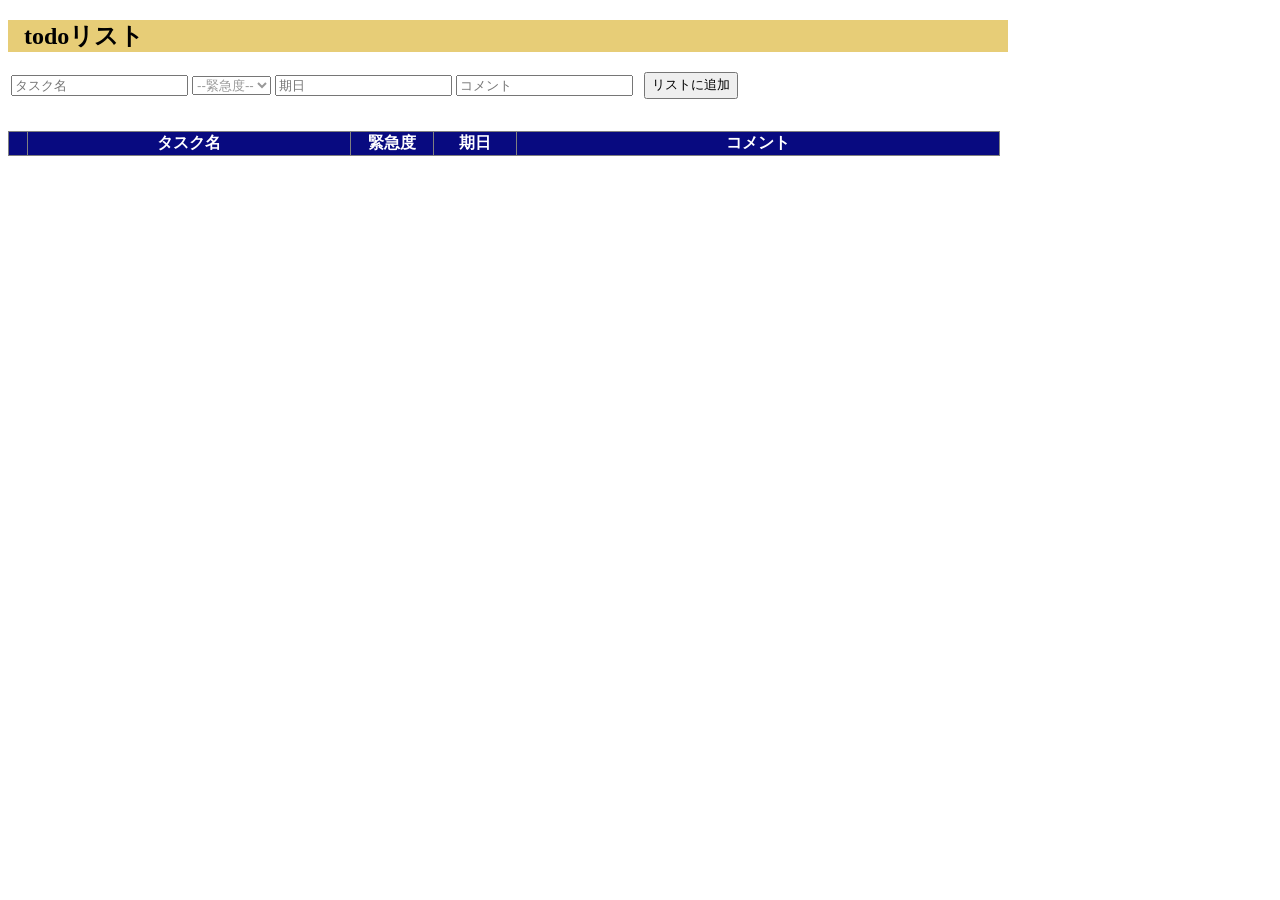
==== index.html @ 5310f03e "Rename todolist.html to index.html webページ公開のために名称変更" ====
<!doctype html>
<html lang="ja">
  <head>
    <meta charset="UTF-8" />
    <meta name="viewport" content="width=device-width, initial-scale=1.0" />
    <link rel="stylesheet" href="./listStyle.css" />
    <title>ToDoリスト</title>
  </head>
  <body>
    <h2>
      todoリスト
      <!-- <button class="button-bw">反転</button> -->
    </h2>
    <!--タスクフォーム-->
    <form id="task-form">
      <section class="list">
        <table>
          <tbody>
            <tr>
              <td>
                <input
                  type="text"
                  class="input-taskName"
                  placeholder="タスク名"
                  required
                />
              </td>
              <td>
                <select name="priority" class="priority-select" required>
                  <option value="" disabled selected>--緊急度--</option>
                  <option value="low">低</option>
                  <option value="medium">中</option>
                  <option value="high">高</option>
                </select>
              </td>
              <td>
                <input
                  type="text"
                  class="input-deadline"
                  placeholder="期日"
                  required
                />
              </td>
              <td>
                <input
                  type="text"
                  class="input-comment"
                  placeholder="コメント"
                />
              </td>
            </tr>
          </tbody>
        </table>
        <button class="button">リストに追加</button>
      </section>
    </form>

    <!--タスクリスト-->
    <table class="task-list" border="1">
      <thead class="task-list-head">
        <tr>
          <th style="width: 1rem"></th>
          <th style="width: 20rem">タスク名</th>
          <th style="width: 5rem">緊急度</th>
          <th style="width: 5rem">期日</th>
          <th style="width: 30rem">コメント</th>
        </tr>
      </thead>
      <!--ユーザー入力分の表示リスト-->
      <tbody id="task-list-body"></tbody>
    </table>

    <script src="./listButton.js"></script>
  </body>
</html>
---- listStyle.css ----
@charset "utf-8";

body {
    background-color: white;
    color: #000;
}

body.reverse {
    background-color: black;
    color: white;
}

h2 {
    width: 61.5rem;
    background-color: rgba(212, 165, 8, 0.55);
    padding: 0 0 0 1rem;
}

.list {
    display: flex;
    margin: 0 0 2rem;
    gap: 0.5rem;
}

.priority-select {
    color: #999;
}

.priority-select:valid {
    color: #000;
}


.input-deadline,
.input-comment,
.priority-select,
.input-taskName {
    width: auto;
}

.task-list {
    border-collapse: collapse;
}

.task-list-head {
    background-color: rgb(8, 10, 128);
    color: white;
}

#task-list-body tr:hover {
    background-color: #f1f2fdf7;
}

/* 緊急度の表示をセンター配置 */
#task-list-body td:nth-child(3) {
    text-align: center;
}

/* チェックボックスの表示をセンター配置 */
#task-list-body td:nth-child(1) {
    text-align: center;
}

/* チェック時　→　グレーアウト */
#task-list-body tr.completed {
    background-color: #9c9c9c9d;
    color: #2b2b2b;
    text-decoration: line-through;
}

/* グレーアウト時、背景色を透明にして上書きする*/
#task-list-body tr.completed td {
    background-color: transparent;
}

.priority-low {
    background-color: #67e6f7;
    color: #000;
}

.priority-medium {
    background-color: #f0e67a;
    color: #000;
}

.priority-high {
    background-color: #eb8292;
    color: #000;
}
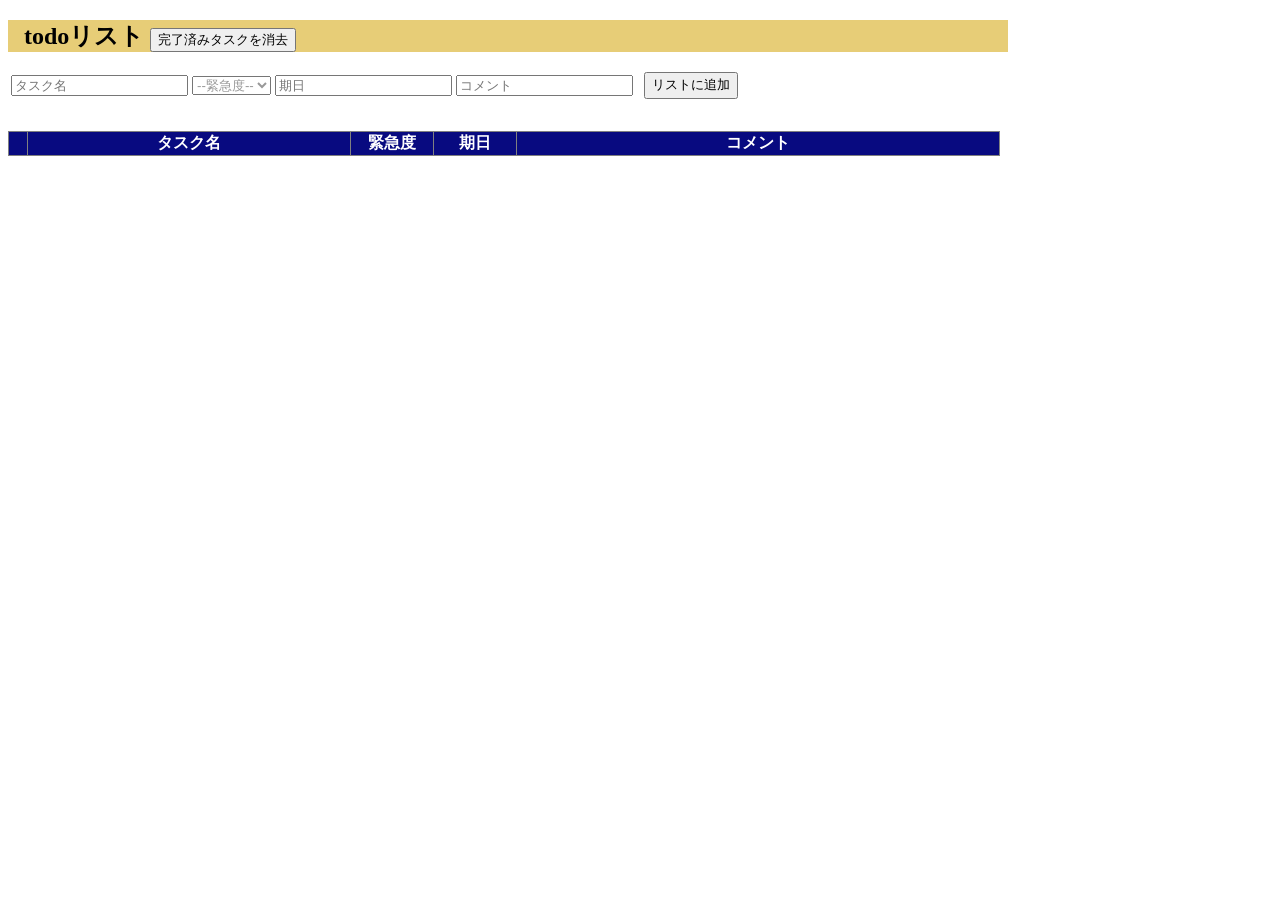
==== commit 5f9bf13b: "完了済みのタスクを消去するボタンを設置した" ====
--- a/index.html
+++ b/index.html
@@ -9,6 +9,7 @@
   <body>
     <h2>
       todoリスト
+      <button class="button-clear-completed">完了済みタスクを消去</button>
       <!-- <button class="button-bw">反転</button> -->
     </h2>
     <!--タスクフォーム-->
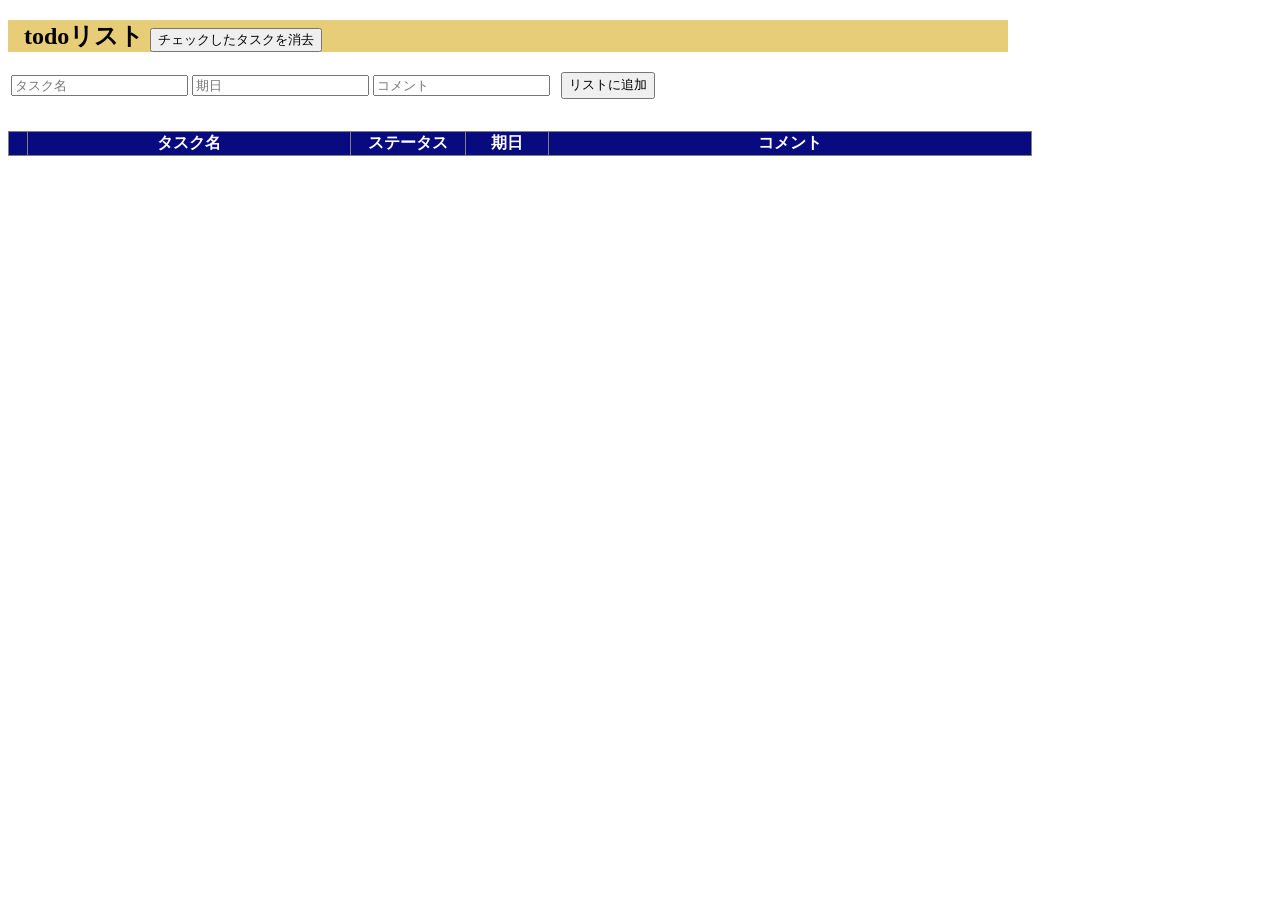
==== commit d41b50b1: "ステータス項目を追加した" ====
--- a/index.html
+++ b/index.html
@@ -9,7 +9,7 @@
   <body>
     <h2>
       todoリスト
-      <button class="button-clear-completed">完了済みタスクを消去</button>
+      <button class="button-clear-completed">チェックしたタスクを消去</button>
       <!-- <button class="button-bw">反転</button> -->
     </h2>
     <!--タスクフォーム-->
@@ -25,14 +25,6 @@
                   placeholder="タスク名"
                   required
                 />
-              </td>
-              <td>
-                <select name="priority" class="priority-select" required>
-                  <option value="" disabled selected>--緊急度--</option>
-                  <option value="low">低</option>
-                  <option value="medium">中</option>
-                  <option value="high">高</option>
-                </select>
               </td>
               <td>
                 <input
@@ -62,7 +54,7 @@
         <tr>
           <th style="width: 1rem"></th>
           <th style="width: 20rem">タスク名</th>
-          <th style="width: 5rem">緊急度</th>
+          <th style="width: 7rem">ステータス</th>
           <th style="width: 5rem">期日</th>
           <th style="width: 30rem">コメント</th>
         </tr>
--- a/listStyle.css
+++ b/listStyle.css
@@ -22,18 +22,8 @@
     gap: 0.5rem;
 }
 
-.priority-select {
-    color: #999;
-}
-
-.priority-select:valid {
-    color: #000;
-}
-
-
 .input-deadline,
 .input-comment,
-.priority-select,
 .input-taskName {
     width: auto;
 }
@@ -51,7 +41,7 @@
     background-color: #f1f2fdf7;
 }
 
-/* 緊急度の表示をセンター配置 */
+/* ステータスの表示をセンター配置 */
 #task-list-body td:nth-child(3) {
     text-align: center;
 }
@@ -73,17 +63,36 @@
     background-color: transparent;
 }
 
-.priority-low {
-    background-color: #67e6f7;
-    color: #000;
+#task-list-body tr.completed select {
+    background-color: transparent; 
+    color: #2b2b2b;                 
+    border-color: #888888;         
 }
 
-.priority-medium {
-    background-color: #f0e67a;
-    color: #000;
+select.status-unread {
+    background-color: #ff4d4f;
+    color: black;
 }
 
-.priority-high {
-    background-color: #eb8292;
-    color: #000;
+select.status-pending {
+    background-color: #ffec3d;
+    color: black;
+}
+
+select.status-in-progress {
+    background-color: #1890ff;
+    color: black;
+}
+
+select.status-completed {
+    background-color: #52c41a;
+    color: black;
+}
+
+#task-list-body select {
+    padding: 4px 8px;
+    border: 1px solid #ccc;
+    border-radius: 4px;
+    font-weight: bold;
+    cursor: pointer;
 }
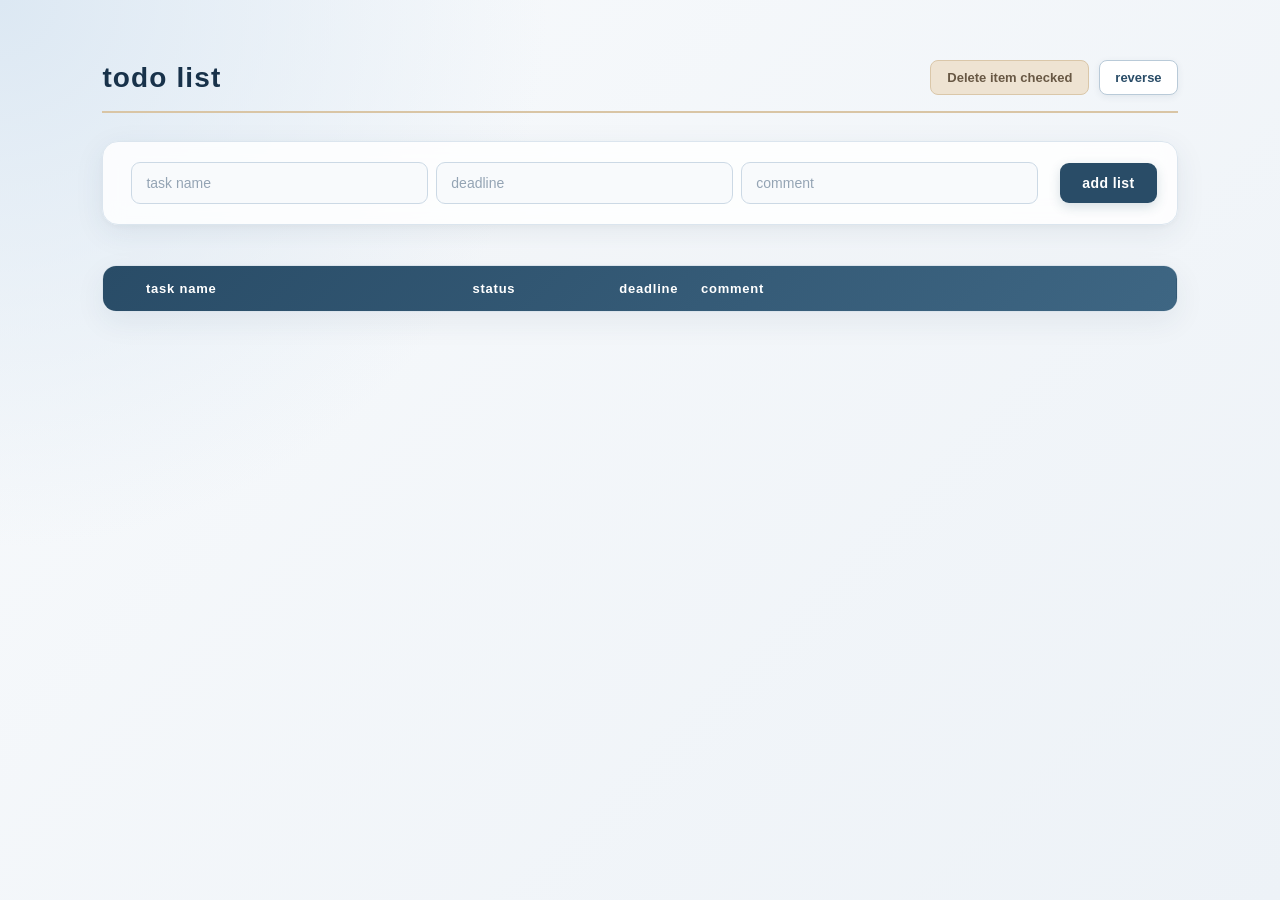
==== commit 9af2b1bc: "レイアウト変更、画面色反転ボタン実装" ====
--- a/index.html
+++ b/index.html
@@ -4,13 +4,13 @@
     <meta charset="UTF-8" />
     <meta name="viewport" content="width=device-width, initial-scale=1.0" />
     <link rel="stylesheet" href="./listStyle.css" />
-    <title>ToDoリスト</title>
+    <title>ToDoList</title>
   </head>
   <body>
     <h2>
-      todoリスト
-      <button class="button-clear-completed">チェックしたタスクを消去</button>
-      <!-- <button class="button-bw">反転</button> -->
+      todo list
+      <button class="button-clear-completed">Delete item checked</button>
+      <button class="button-bw">reverse</button>
     </h2>
     <!--タスクフォーム-->
     <form id="task-form">
@@ -22,7 +22,7 @@
                 <input
                   type="text"
                   class="input-taskName"
-                  placeholder="タスク名"
+                  placeholder="task name"
                   required
                 />
               </td>
@@ -30,7 +30,7 @@
                 <input
                   type="text"
                   class="input-deadline"
-                  placeholder="期日"
+                  placeholder="deadline"
                   required
                 />
               </td>
@@ -38,13 +38,13 @@
                 <input
                   type="text"
                   class="input-comment"
-                  placeholder="コメント"
+                  placeholder="comment"
                 />
               </td>
             </tr>
           </tbody>
         </table>
-        <button class="button">リストに追加</button>
+        <button class="button">add list</button>
       </section>
     </form>
 
@@ -53,10 +53,10 @@
       <thead class="task-list-head">
         <tr>
           <th style="width: 1rem"></th>
-          <th style="width: 20rem">タスク名</th>
-          <th style="width: 7rem">ステータス</th>
-          <th style="width: 5rem">期日</th>
-          <th style="width: 30rem">コメント</th>
+          <th style="width: 20rem">task name</th>
+          <th style="width: 9rem">status</th>
+          <th style="width: 5rem">deadline</th>
+          <th style="width: 30rem">comment</th>
         </tr>
       </thead>
       <!--ユーザー入力分の表示リスト-->
--- a/listStyle.css
+++ b/listStyle.css
@@ -1,98 +1,750 @@
 @charset "utf-8";
 
+/* ========================================
+   1. Base
+======================================== */
+
+* {
+    box-sizing: border-box;
+}
+
 body {
-    background-color: white;
-    color: #000;
-}
-
-body.reverse {
-    background-color: black;
-    color: white;
-}
+    margin: 0;
+    min-height: 100vh;
+    padding: 60px 8%;
+
+    background:
+        radial-gradient(circle at top left, #dce8f3 0, transparent 35%),
+        linear-gradient(135deg, #f8fafc 0%, #edf2f7 100%);
+
+    color: #263648;
+
+    font-family:
+        -apple-system,
+        BlinkMacSystemFont,
+        "Segoe UI",
+        "Noto Sans JP",
+        sans-serif;
+
+    transition:
+        background 0.35s ease,
+        color 0.35s ease;
+}
+
+
+/* ========================================
+   2. Title
+======================================== */
 
 h2 {
-    width: 61.5rem;
-    background-color: rgba(212, 165, 8, 0.55);
-    padding: 0 0 0 1rem;
+    width: 100%;
+    max-width: 1100px;
+
+    margin: 0 auto 28px;
+    padding-bottom: 16px;
+
+    display: flex;
+    align-items: center;
+    gap: 10px;
+
+    color: #18324a;
+
+    font-size: 28px;
+    font-weight: 700;
+    letter-spacing: 0.04em;
+
+    border-bottom: 2px solid #d9c5a5;
+
+    transition:
+        color 0.3s ease,
+        border-color 0.3s ease;
+}
+
+
+/* ========================================
+   3. Input form
+======================================== */
+
+#task-form {
+    max-width: 1100px;
+    margin: 0 auto 40px;
 }
 
 .list {
     display: flex;
-    margin: 0 0 2rem;
-    gap: 0.5rem;
-}
-
+    align-items: center;
+
+    gap: 14px;
+    padding: 20px;
+
+    background: rgba(255, 255, 255, 0.82);
+
+    border: 1px solid #dbe5ee;
+    border-radius: 16px;
+
+    box-shadow:
+        0 8px 30px rgba(39, 65, 89, 0.08),
+        0 2px 6px rgba(39, 65, 89, 0.04);
+
+    backdrop-filter: blur(10px);
+
+    transition:
+        background-color 0.3s ease,
+        border-color 0.3s ease,
+        box-shadow 0.3s ease;
+}
+
+.list table {
+    flex: 1;
+
+    width: 100%;
+
+    border-collapse: separate;
+    border-spacing: 8px 0;
+}
+
+.list td {
+    padding: 0;
+}
+
+
+/* ========================================
+   4. Input
+======================================== */
+
+.input-taskName,
 .input-deadline,
-.input-comment,
-.input-taskName {
-    width: auto;
-}
+.input-comment {
+    width: 100%;
+    min-width: 0;
+
+    padding: 12px 14px;
+
+    background-color: #f8fafc;
+    color: #263648;
+
+    border: 1px solid #ccd9e5;
+    border-radius: 9px;
+
+    font-size: 14px;
+
+    outline: none;
+
+    transition:
+        background-color 0.2s ease,
+        color 0.2s ease,
+        border-color 0.2s ease,
+        box-shadow 0.2s ease;
+}
+
+.input-taskName::placeholder,
+.input-deadline::placeholder,
+.input-comment::placeholder {
+    color: #94a4b4;
+}
+
+.input-taskName:focus,
+.input-deadline:focus,
+.input-comment:focus {
+    background-color: #ffffff;
+
+    border-color: #6f91ad;
+
+    box-shadow:
+        0 0 0 3px rgba(111, 145, 173, 0.15);
+}
+
+
+/* ========================================
+   5. Add button
+======================================== */
+
+.button {
+    flex-shrink: 0;
+
+    padding: 12px 22px;
+
+    background-color: #294c67;
+    color: #ffffff;
+
+    border: none;
+    border-radius: 9px;
+
+    font-size: 14px;
+    font-weight: 600;
+    letter-spacing: 0.03em;
+
+    cursor: pointer;
+
+    box-shadow:
+        0 4px 12px rgba(41, 76, 103, 0.18);
+
+    transition:
+        transform 0.15s ease,
+        background-color 0.2s ease,
+        box-shadow 0.2s ease;
+}
+
+.button:hover {
+    background-color: #1f3e57;
+
+    transform: translateY(-2px);
+
+    box-shadow:
+        0 7px 18px rgba(41, 76, 103, 0.22);
+}
+
+.button:active {
+    transform: translateY(0);
+}
+
+
+/* ========================================
+   6. Clear completed button
+======================================== */
+
+.button-clear-completed {
+    margin-left: auto;
+
+    padding: 9px 16px;
+
+    background-color: #eee3d2;
+    color: #685844;
+
+    border: 1px solid #dac7a9;
+    border-radius: 8px;
+
+    font-size: 13px;
+    font-weight: 600;
+
+    cursor: pointer;
+
+    transition:
+        background-color 0.2s ease,
+        color 0.2s ease,
+        transform 0.15s ease,
+        box-shadow 0.2s ease;
+}
+
+.button-clear-completed:hover {
+    background-color: #e4d4bc;
+
+    transform: translateY(-1px);
+
+    box-shadow:
+        0 4px 10px rgba(110, 88, 58, 0.12);
+}
+
+
+/* ========================================
+   7. Black / White button
+======================================== */
+
+.button-bw {
+    padding: 9px 15px;
+
+    background-color: #ffffff;
+    color: #294c67;
+
+    border: 1px solid #b9cad8;
+    border-radius: 8px;
+
+    font-size: 13px;
+    font-weight: 600;
+
+    cursor: pointer;
+
+    box-shadow:
+        0 2px 7px rgba(39, 65, 89, 0.08);
+
+    transition:
+        background-color 0.2s ease,
+        color 0.2s ease,
+        border-color 0.2s ease,
+        transform 0.15s ease,
+        box-shadow 0.2s ease;
+}
+
+.button-bw:hover {
+    background-color: #edf3f7;
+
+    transform: translateY(-1px);
+
+    box-shadow:
+        0 4px 10px rgba(39, 65, 89, 0.12);
+}
+
+
+/* ========================================
+   8. Task table
+======================================== */
 
 .task-list {
-    border-collapse: collapse;
-}
+    width: 100%;
+    max-width: 1100px;
+
+    margin: 0 auto;
+
+    border-collapse: separate;
+    border-spacing: 0;
+
+    overflow: hidden;
+
+    background-color: rgba(255, 255, 255, 0.9);
+
+    border: 1px solid #dbe4ec !important;
+    border-radius: 14px;
+
+    box-shadow:
+        0 10px 30px rgba(35, 60, 82, 0.07);
+
+    table-layout: fixed;
+
+    transition:
+        background-color 0.3s ease,
+        border-color 0.3s ease,
+        box-shadow 0.3s ease;
+}
+
+
+/* ========================================
+   9. Table header
+======================================== */
 
 .task-list-head {
-    background-color: rgb(8, 10, 128);
-    color: white;
-}
-
-#task-list-body tr:hover {
-    background-color: #f1f2fdf7;
-}
-
-/* ステータスの表示をセンター配置 */
+    background:
+        linear-gradient(135deg, #294c67, #3e6683);
+
+    color: #ffffff;
+}
+
+.task-list-head th {
+    padding: 15px 14px;
+
+    border: none;
+
+    font-size: 13px;
+    font-weight: 600;
+    letter-spacing: 0.06em;
+
+    text-align: left;
+}
+
+.task-list-head th:first-child {
+    text-align: center;
+}
+
+
+/* ========================================
+   10. Table body
+======================================== */
+
+#task-list-body td {
+    padding: 15px 14px;
+
+    background-color: rgba(255, 255, 255, 0.7);
+
+    border: none;
+    border-bottom: 1px solid #e7edf2;
+
+    color: #405164;
+
+    font-size: 14px;
+
+    word-break: break-word;
+
+    transition:
+        background-color 0.2s ease,
+        color 0.2s ease;
+}
+
+#task-list-body tr:last-child td {
+    border-bottom: none;
+}
+
+#task-list-body tr:hover td {
+    background-color: #f2f6f9;
+}
+
+
+/* ========================================
+   11. Checkbox
+======================================== */
+
+#task-list-body td:nth-child(1) {
+    text-align: center;
+}
+
+#task-list-body input[type="checkbox"] {
+    width: 18px;
+    height: 18px;
+
+    accent-color: #527894;
+
+    cursor: pointer;
+}
+
+
+/* ========================================
+   12. Status
+======================================== */
+
 #task-list-body td:nth-child(3) {
     text-align: center;
 }
 
-/* チェックボックスの表示をセンター配置 */
-#task-list-body td:nth-child(1) {
+#task-list-body select {
+    width: 130px;
+    max-width: 130px;
+
+    padding: 7px 8px;
+
+    border: 1px solid transparent;
+    border-radius: 20px;
+
+    font-size: 12px;
+    font-weight: 600;
+
     text-align: center;
-}
-
-/* チェック時　→　グレーアウト */
-#task-list-body tr.completed {
-    background-color: #9c9c9c9d;
-    color: #2b2b2b;
+
+    outline: none;
+    cursor: pointer;
+
+    transition:
+        transform 0.15s ease,
+        box-shadow 0.2s ease,
+        background-color 0.3s ease,
+        color 0.3s ease;
+}
+
+#task-list-body select:hover {
+    transform: translateY(-1px);
+
+    box-shadow:
+        0 3px 8px rgba(39, 65, 89, 0.12);
+}
+
+
+/* 未完了 */
+
+select.status-unread {
+    background-color: #e7edf2;
+    color: #506274;
+
+    border-color: #d1dce5;
+}
+
+
+/* 保留 */
+
+select.status-pending {
+    background-color: #eee3d2;
+    color: #766044;
+
+    border-color: #dfcbaa;
+}
+
+
+/* 進行中 */
+
+select.status-in-progress {
+    background-color: #dceaf3;
+    color: #315f7c;
+
+    border-color: #bdd5e5;
+}
+
+
+/* 完了 */
+
+select.status-completed {
+    background-color: #dcebe7;
+    color: #37665b;
+
+    border-color: #bdd8d0;
+}
+
+
+/* ========================================
+   13. Completed task
+======================================== */
+
+#task-list-body tr.completed td {
+    background-color: #f1f3f4;
+
+    color: #9aa4ad;
+
     text-decoration: line-through;
 }
 
-/* グレーアウト時、背景色を透明にして上書きする*/
-#task-list-body tr.completed td {
-    background-color: transparent;
-}
-
 #task-list-body tr.completed select {
-    background-color: transparent; 
-    color: #2b2b2b;                 
-    border-color: #888888;         
-}
-
-select.status-unread {
-    background-color: #ff4d4f;
-    color: black;
-}
-
-select.status-pending {
-    background-color: #ffec3d;
-    color: black;
-}
-
-select.status-in-progress {
-    background-color: #1890ff;
-    color: black;
-}
-
-select.status-completed {
-    background-color: #52c41a;
-    color: black;
-}
-
-#task-list-body select {
-    padding: 4px 8px;
-    border: 1px solid #ccc;
-    border-radius: 4px;
-    font-weight: bold;
-    cursor: pointer;
+    background-color: #e5e8ea;
+
+    color: #89939b;
+
+    border-color: #d5dade;
+}
+
+
+/* ========================================
+   14. Dark mode
+   body.reverse
+======================================== */
+
+body.reverse {
+    background:
+        radial-gradient(circle at top left,
+            #253748 0,
+            transparent 38%),
+        linear-gradient(135deg,
+            #101820 0%,
+            #16232e 100%);
+
+    color: #dbe5ed;
+}
+
+
+/* タイトル */
+
+body.reverse h2 {
+    color: #e5edf3;
+
+    border-bottom-color: #c7ae87;
+}
+
+
+/* 入力フォーム全体 */
+
+body.reverse .list {
+    background-color: rgba(27, 41, 53, 0.9);
+
+    border-color: #344b5e;
+
+    box-shadow:
+        0 10px 35px rgba(0, 0, 0, 0.25);
+}
+
+
+/* 入力欄 */
+
+body.reverse .input-taskName,
+body.reverse .input-deadline,
+body.reverse .input-comment {
+    background-color: #22313e;
+    color: #e5edf3;
+
+    border-color: #40586b;
+}
+
+body.reverse .input-taskName::placeholder,
+body.reverse .input-deadline::placeholder,
+body.reverse .input-comment::placeholder {
+    color: #8093a2;
+}
+
+body.reverse .input-taskName:focus,
+body.reverse .input-deadline:focus,
+body.reverse .input-comment:focus {
+    background-color: #263947;
+
+    border-color: #789ab3;
+
+    box-shadow:
+        0 0 0 3px rgba(120, 154, 179, 0.18);
+}
+
+
+/* 追加ボタン */
+
+body.reverse .button {
+    background-color: #668ba6;
+    color: #ffffff;
+}
+
+body.reverse .button:hover {
+    background-color: #789db7;
+}
+
+
+/* チェック済み削除ボタン */
+
+body.reverse .button-clear-completed {
+    background-color: #c8b28f;
+    color: #2c2821;
+
+    border-color: #d4c09f;
+}
+
+body.reverse .button-clear-completed:hover {
+    background-color: #d6c3a3;
+}
+
+
+/* 白黒反転ボタン */
+
+body.reverse .button-bw {
+    background-color: #263947;
+    color: #e6edf2;
+
+    border-color: #567186;
+}
+
+body.reverse .button-bw:hover {
+    background-color: #324a5c;
+}
+
+
+/* テーブル */
+
+body.reverse .task-list {
+    background-color: #1b2934;
+
+    border-color: #344b5e !important;
+
+    box-shadow:
+        0 12px 35px rgba(0, 0, 0, 0.25);
+}
+
+
+/* テーブルヘッダー */
+
+body.reverse .task-list-head {
+    background:
+        linear-gradient(135deg,
+            #243b4d,
+            #34566e);
+
+    color: #edf4f8;
+}
+
+
+/* テーブルのセル */
+
+body.reverse #task-list-body td {
+    background-color: #1c2b36;
+
+    color: #cbd7df;
+
+    border-bottom-color: #304350;
+}
+
+
+/* hover */
+
+body.reverse #task-list-body tr:hover td {
+    background-color: #263946;
+}
+
+
+/* チェックボックス */
+
+body.reverse #task-list-body input[type="checkbox"] {
+    accent-color: #7da1ba;
+}
+
+
+/* ========================================
+   15. Dark mode status
+======================================== */
+
+body.reverse select.status-unread {
+    background-color: #344653;
+    color: #d5dfe5;
+
+    border-color: #455d6d;
+}
+
+body.reverse select.status-pending {
+    background-color: #695c48;
+    color: #f1e3cc;
+
+    border-color: #85745b;
+}
+
+body.reverse select.status-in-progress {
+    background-color: #31566d;
+    color: #d9edf8;
+
+    border-color: #45728d;
+}
+
+body.reverse select.status-completed {
+    background-color: #34594f;
+    color: #d8eee8;
+
+    border-color: #477568;
+}
+
+
+/* ========================================
+   16. Dark mode completed
+======================================== */
+
+body.reverse #task-list-body tr.completed td {
+    background-color: #18242d;
+
+    color: #687985;
+
+    text-decoration: line-through;
+}
+
+body.reverse #task-list-body tr.completed select {
+    background-color: #273640;
+
+    color: #788994;
+
+    border-color: #3b4c57;
+}
+
+
+/* ========================================
+   17. Responsive
+======================================== */
+
+@media (max-width: 800px) {
+
+    body {
+        padding: 30px 20px;
+    }
+
+    h2 {
+        font-size: 23px;
+
+        flex-wrap: wrap;
+    }
+
+    .button-clear-completed {
+        margin-left: 0;
+    }
+
+    .list {
+        flex-direction: column;
+        align-items: stretch;
+    }
+
+    .list table,
+    .list tbody,
+    .list tr,
+    .list td {
+        display: block;
+
+        width: 100%;
+    }
+
+    .list td {
+        margin-bottom: 10px;
+    }
+
+    .button {
+        width: 100%;
+    }
+
+    .task-list {
+        font-size: 12px;
+    }
+
+    #task-list-body td,
+    .task-list-head th {
+        padding: 10px 7px;
+    }
 }
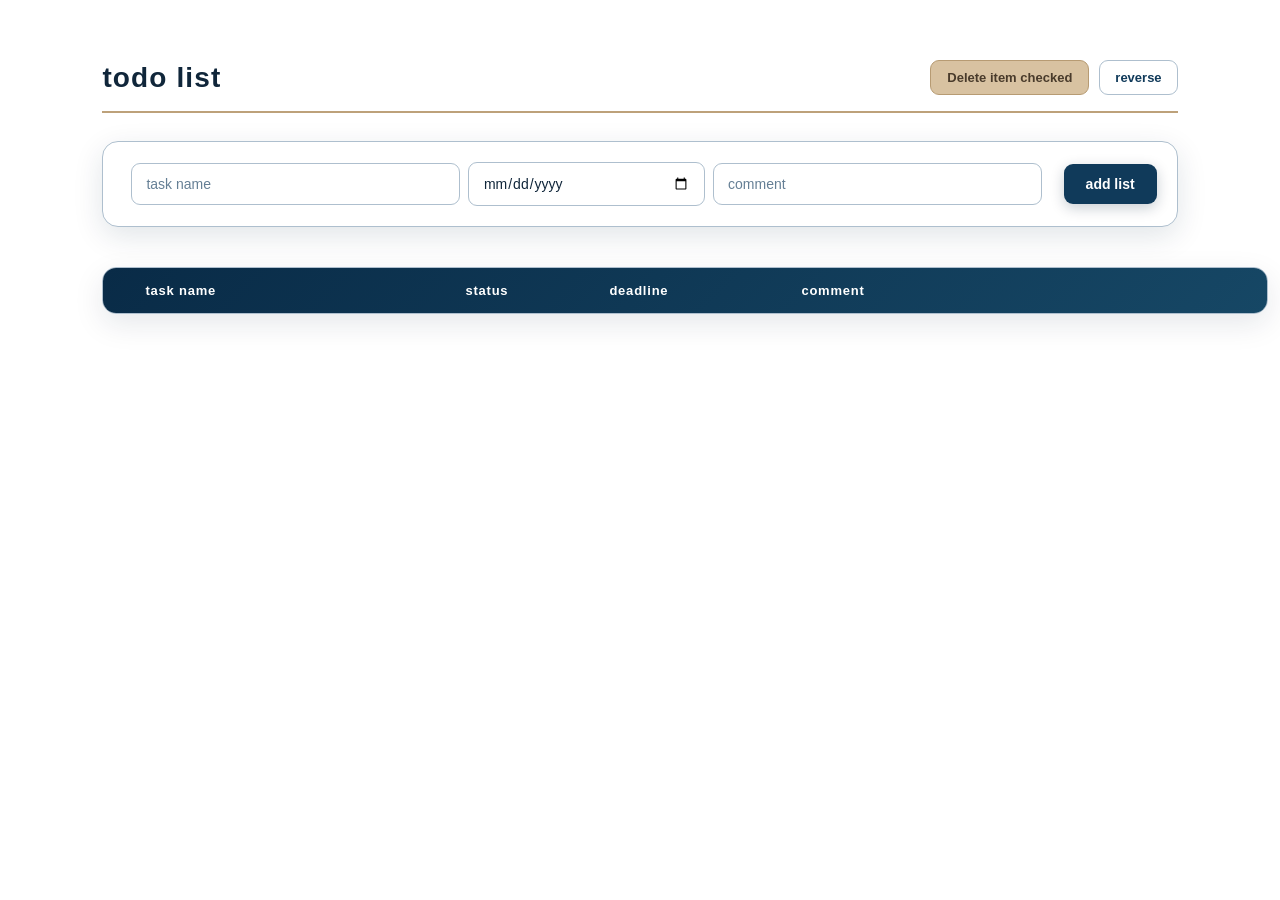
==== commit 49f68f19: "タスク名、期限、コメントの編集機能。期限のソート機能、レイアウトデザイン変更" ====
--- a/index.html
+++ b/index.html
@@ -28,10 +28,9 @@
               </td>
               <td>
                 <input
-                  type="text"
+                  type="date"
                   class="input-deadline"
                   placeholder="deadline"
-                  required
                 />
               </td>
               <td>
--- a/listStyle.css
+++ b/listStyle.css
@@ -1,750 +1,491 @@
 @charset "utf-8";
 
-/* ========================================
-   1. Base
-======================================== */
+/* Theme */
+:root {
+  --page: #fff;
+  --surface: #fff;
+  --text: #10263a;
+  --line: #dce5ed;
+  --navy: #103a5a;
+  --navy-hover: #082a45;
+  --header-a: #092b47;
+  --header-b: #164765;
+  --input-border: #aebfce;
+  --row-hover: #f2f7fb;
+  --checked: #a6adb5;
+  --checked-hover: #959da6;
+  --focus: #164d75;
+  --muted: #657f95;
+}
+
+body.reverse {
+  --page: #0b141d;
+  --surface: #172936;
+  --text: #cbd7df;
+  --line: #385368;
+  --navy: #668ba6;
+  --navy-hover: #789db7;
+  --header-a: #142f45;
+  --header-b: #244b68;
+  --input-border: #40586b;
+  --row-hover: #20394a;
+  --checked: #505b66;
+  --checked-hover: #5d6975;
+  --focus: #8aacc4;
+  --muted: #8093a2;
+}
 
 * {
-    box-sizing: border-box;
+  box-sizing: border-box;
 }
 
 body {
-    margin: 0;
-    min-height: 100vh;
-    padding: 60px 8%;
-
-    background:
-        radial-gradient(circle at top left, #dce8f3 0, transparent 35%),
-        linear-gradient(135deg, #f8fafc 0%, #edf2f7 100%);
-
-    color: #263648;
-
-    font-family:
-        -apple-system,
-        BlinkMacSystemFont,
-        "Segoe UI",
-        "Noto Sans JP",
-        sans-serif;
-
-    transition:
-        background 0.35s ease,
-        color 0.35s ease;
-}
-
-
-/* ========================================
-   2. Title
-======================================== */
+  margin: 0;
+  min-height: 100vh;
+  padding: 60px 8%;
+  background: var(--page);
+  color: var(--text);
+  font-family: -apple-system, BlinkMacSystemFont, "Segoe UI", "Noto Sans JP", sans-serif;
+}
+
+h2,
+#task-form,
+.task-list {
+  width: 100%;
+  max-width: 1100px;
+  margin-left: auto;
+  margin-right: auto;
+}
 
 h2 {
+  display: flex;
+  align-items: center;
+  gap: 10px;
+  margin-top: 0;
+  margin-bottom: 28px;
+  padding-bottom: 16px;
+  border-bottom: 2px solid #bda17a;
+  color: var(--text);
+  font-size: 28px;
+  letter-spacing: .04em;
+}
+
+#task-form {
+  margin-bottom: 40px;
+}
+
+.list {
+  display: flex;
+  align-items: center;
+  gap: 14px;
+  padding: 20px;
+  background: var(--surface);
+  border: 1px solid var(--input-border);
+  border-radius: 16px;
+  box-shadow: 0 9px 30px rgba(8, 38, 64, .12);
+}
+
+.list table {
+  flex: 1;
+  width: 100%;
+  border-collapse: separate;
+  border-spacing: 8px 0;
+}
+
+.list td {
+  padding: 0;
+}
+
+:is(.input-taskName, .input-deadline, .input-comment) {
+  width: 100%;
+  min-width: 0;
+  padding: 12px 14px;
+  background: var(--surface);
+  color: var(--text);
+  border: 1px solid var(--input-border);
+  border-radius: 9px;
+  font: inherit;
+  font-size: 14px;
+  outline: none;
+}
+
+:is(.input-taskName, .input-deadline, .input-comment)::placeholder {
+  color: var(--muted);
+}
+
+:is(.input-taskName, .input-deadline, .input-comment):focus {
+  border-color: var(--focus);
+  box-shadow: 0 0 0 3px rgba(14, 61, 97, .13);
+}
+
+button {
+  cursor: pointer;
+  font-family: inherit;
+}
+
+.button,
+.button-clear-completed,
+.button-bw {
+  border-radius: 9px;
+  font-weight: 600;
+  transition: background .2s, transform .15s, box-shadow .2s;
+}
+
+.button {
+  flex-shrink: 0;
+  padding: 12px 22px;
+  background: var(--navy);
+  color: #fff;
+  border: 0;
+  font-size: 14px;
+  box-shadow: 0 4px 14px rgba(7, 34, 56, .22);
+}
+
+.button:hover {
+  background: var(--navy-hover);
+  transform: translateY(-2px);
+}
+
+.button:active {
+  transform: none;
+}
+
+.button-clear-completed {
+  margin-left: auto;
+  padding: 9px 16px;
+  background: #d8c2a1;
+  color: #493b2b;
+  border: 1px solid #b79b73;
+  font-size: 13px;
+}
+
+.button-clear-completed:hover {
+  background: #c7ac86;
+  transform: translateY(-1px);
+}
+
+.button-bw {
+  padding: 9px 15px;
+  background: var(--surface);
+  color: var(--navy);
+  border: 1px solid var(--input-border);
+  font-size: 13px;
+}
+
+.button-bw:hover {
+  background: var(--row-hover);
+  transform: translateY(-1px);
+}
+
+.task-list {
+  border-collapse: separate;
+  border-spacing: 0;
+  table-layout: fixed;
+  overflow: hidden;
+  background: var(--surface);
+  border: 1px solid var(--input-border);
+  border-radius: 14px;
+  box-shadow: 0 10px 30px rgba(7, 34, 56, .10);
+}
+
+.task-list-head {
+  background: linear-gradient(135deg, var(--header-a), var(--header-b));
+  color: #fff;
+}
+
+.task-list-head th {
+  padding: 15px 14px;
+  border: 0;
+  font-size: 13px;
+  font-weight: 600;
+  letter-spacing: .06em;
+  text-align: left;
+}
+
+.task-list-head th:first-child,
+#task-list-body td:first-child {
+  text-align: center;
+}
+
+#task-list-body td {
+  padding: 15px 14px;
+  background: var(--surface);
+  color: var(--text);
+  border: 0;
+  border-bottom: 1px solid var(--line);
+  font-size: 14px;
+  word-break: break-word;
+}
+
+#task-list-body tr:last-child td {
+  border-bottom: 0;
+}
+
+#task-list-body tr:hover td {
+  background: var(--row-hover);
+}
+
+#task-list-body input[type="checkbox"] {
+  width: 18px;
+  height: 18px;
+  accent-color: var(--focus);
+  cursor: pointer;
+}
+
+#task-list-body td:nth-child(3) {
+  text-align: center;
+}
+
+#task-list-body select {
+  width: 130px;
+  max-width: 100%;
+  padding: 7px 8px;
+  border: 1px solid transparent;
+  border-radius: 20px;
+  font-size: 12px;
+  font-weight: 700;
+  text-align: center;
+  outline: none;
+  cursor: pointer;
+  color: #fff;
+  transition: transform .15s, box-shadow .2s;
+}
+
+#task-list-body select:hover {
+  transform: translateY(-1px);
+  box-shadow: 0 3px 8px rgba(39, 65, 89, .12);
+}
+
+#task-list-body select.status-unread {
+  background: #b63b45;
+  border-color: #b63b45;
+}
+
+#task-list-body select.status-pending {
+  background: #a17b45;
+  border-color: #a17b45;
+}
+
+#task-list-body select.status-in-progress {
+  background: #17618a;
+  border-color: #17618a;
+}
+
+#task-list-body select.status-completed {
+  background: #28775b;
+  border-color: #28775b;
+}
+
+#task-list-body select option {
+  background: #fff;
+  color: #1d3042;
+  font-weight: 500;
+}
+
+/* The native dropdown highlight may still be controlled by the OS/browser. */
+#task-list-body .task-edit-input {
+  display: block;
+  width: 100%;
+  min-width: 0;
+  padding: 9px 8px;
+  background: transparent;
+  color: inherit;
+  border: 0;
+  border-bottom: 1px solid transparent;
+  border-radius: 0;
+  box-shadow: none;
+  outline: none;
+  font: inherit;
+  font-size: 14px;
+}
+
+#task-list-body .task-edit-input:hover {
+  background: rgba(111, 145, 173, .08);
+}
+
+#task-list-body .task-edit-input:focus {
+  background: rgba(111, 145, 173, .06);
+  border-bottom-color: var(--focus);
+}
+
+/* Deadline: enough space for the date and calendar icon */
+.task-list th:nth-child(4) {
+  width: 12rem !important;
+}
+
+#task-list-body td:nth-child(4) {
+  min-width: 12rem;
+  padding: 10px 12px;
+}
+
+#task-list-body td:nth-child(4) input[type="date"] {
+  width: 100%;
+  min-width: 0;
+  padding: 8px 4px;
+  white-space: nowrap;
+  cursor: pointer;
+  color-scheme: light;
+}
+
+body.reverse input[type="date"] {
+  color-scheme: dark;
+}
+
+/* Checked rows must override both hover and theme row colors. */
+#task-list-body tr.completed td {
+  background: var(--checked);
+  color: var(--text);
+  text-decoration: line-through;
+}
+
+#task-list-body tr.completed:hover td {
+  background: var(--checked-hover);
+}
+
+#task-list-body tr.completed .task-edit-input {
+  text-decoration: line-through;
+}
+
+body.reverse .list {
+  background: #1b2935;
+  box-shadow: 0 10px 35px rgba(0, 0, 0, .25);
+}
+
+body.reverse :is(.input-taskName, .input-deadline, .input-comment) {
+  background: #22313e;
+}
+
+body.reverse :is(.input-taskName, .input-deadline, .input-comment):focus {
+  background: #263947;
+}
+
+body.reverse .task-list {
+  background: #142431;
+  box-shadow: 0 12px 35px rgba(0, 0, 0, .25);
+}
+
+body.reverse .button-clear-completed {
+  background: #c8b28f;
+  color: #2c2821;
+}
+
+body.reverse .button-clear-completed:hover {
+  background: #d6c3a3;
+}
+
+body.reverse .button-bw {
+  background: #263947;
+  color: #e6edf2;
+}
+
+body.reverse .button-bw:hover {
+  background: #324a5c;
+}
+
+body.reverse #task-list-body .task-edit-input {
+  color: inherit;
+}
+
+@media (max-width: 800px) {
+  body {
+    padding: 24px 14px;
+  }
+
+  h2 {
+    font-size: 22px;
+    flex-wrap: wrap;
+    gap: 10px;
+    margin-bottom: 20px;
+  }
+
+  .button-clear-completed {
+    margin-left: 0;
+  }
+
+  .list {
+    flex-direction: column;
+    align-items: stretch;
+    padding: 16px;
+    border-radius: 12px;
+  }
+
+  .list :is(table, tbody, tr, td) {
+    display: block;
     width: 100%;
-    max-width: 1100px;
-
-    margin: 0 auto 28px;
-    padding-bottom: 16px;
-
-    display: flex;
-    align-items: center;
-    gap: 10px;
-
-    color: #18324a;
-
-    font-size: 28px;
-    font-weight: 700;
-    letter-spacing: 0.04em;
-
-    border-bottom: 2px solid #d9c5a5;
-
-    transition:
-        color 0.3s ease,
-        border-color 0.3s ease;
-}
-
-
-/* ========================================
-   3. Input form
-======================================== */
-
-#task-form {
-    max-width: 1100px;
-    margin: 0 auto 40px;
-}
-
-.list {
-    display: flex;
-    align-items: center;
-
-    gap: 14px;
-    padding: 20px;
-
-    background: rgba(255, 255, 255, 0.82);
-
-    border: 1px solid #dbe5ee;
-    border-radius: 16px;
-
-    box-shadow:
-        0 8px 30px rgba(39, 65, 89, 0.08),
-        0 2px 6px rgba(39, 65, 89, 0.04);
-
-    backdrop-filter: blur(10px);
-
-    transition:
-        background-color 0.3s ease,
-        border-color 0.3s ease,
-        box-shadow 0.3s ease;
-}
-
-.list table {
-    flex: 1;
-
+  }
+
+  .list table {
+    border-spacing: 0;
+  }
+
+  .list td {
+    margin-bottom: 10px;
+  }
+
+  .button {
     width: 100%;
-
-    border-collapse: separate;
-    border-spacing: 8px 0;
-}
-
-.list td {
-    padding: 0;
-}
-
-
-/* ========================================
-   4. Input
-======================================== */
-
-.input-taskName,
-.input-deadline,
-.input-comment {
-    width: 100%;
-    min-width: 0;
-
-    padding: 12px 14px;
-
-    background-color: #f8fafc;
-    color: #263648;
-
-    border: 1px solid #ccd9e5;
-    border-radius: 9px;
-
-    font-size: 14px;
-
-    outline: none;
-
-    transition:
-        background-color 0.2s ease,
-        color 0.2s ease,
-        border-color 0.2s ease,
-        box-shadow 0.2s ease;
-}
-
-.input-taskName::placeholder,
-.input-deadline::placeholder,
-.input-comment::placeholder {
-    color: #94a4b4;
-}
-
-.input-taskName:focus,
-.input-deadline:focus,
-.input-comment:focus {
-    background-color: #ffffff;
-
-    border-color: #6f91ad;
-
-    box-shadow:
-        0 0 0 3px rgba(111, 145, 173, 0.15);
-}
-
-
-/* ========================================
-   5. Add button
-======================================== */
-
-.button {
-    flex-shrink: 0;
-
-    padding: 12px 22px;
-
-    background-color: #294c67;
-    color: #ffffff;
-
-    border: none;
-    border-radius: 9px;
-
-    font-size: 14px;
-    font-weight: 600;
-    letter-spacing: 0.03em;
-
-    cursor: pointer;
-
-    box-shadow:
-        0 4px 12px rgba(41, 76, 103, 0.18);
-
-    transition:
-        transform 0.15s ease,
-        background-color 0.2s ease,
-        box-shadow 0.2s ease;
-}
-
-.button:hover {
-    background-color: #1f3e57;
-
-    transform: translateY(-2px);
-
-    box-shadow:
-        0 7px 18px rgba(41, 76, 103, 0.22);
-}
-
-.button:active {
-    transform: translateY(0);
-}
-
-
-/* ========================================
-   6. Clear completed button
-======================================== */
-
-.button-clear-completed {
-    margin-left: auto;
-
-    padding: 9px 16px;
-
-    background-color: #eee3d2;
-    color: #685844;
-
-    border: 1px solid #dac7a9;
-    border-radius: 8px;
-
-    font-size: 13px;
-    font-weight: 600;
-
-    cursor: pointer;
-
-    transition:
-        background-color 0.2s ease,
-        color 0.2s ease,
-        transform 0.15s ease,
-        box-shadow 0.2s ease;
-}
-
-.button-clear-completed:hover {
-    background-color: #e4d4bc;
-
-    transform: translateY(-1px);
-
-    box-shadow:
-        0 4px 10px rgba(110, 88, 58, 0.12);
-}
-
-
-/* ========================================
-   7. Black / White button
-======================================== */
-
-.button-bw {
-    padding: 9px 15px;
-
-    background-color: #ffffff;
-    color: #294c67;
-
-    border: 1px solid #b9cad8;
-    border-radius: 8px;
-
-    font-size: 13px;
-    font-weight: 600;
-
-    cursor: pointer;
-
-    box-shadow:
-        0 2px 7px rgba(39, 65, 89, 0.08);
-
-    transition:
-        background-color 0.2s ease,
-        color 0.2s ease,
-        border-color 0.2s ease,
-        transform 0.15s ease,
-        box-shadow 0.2s ease;
-}
-
-.button-bw:hover {
-    background-color: #edf3f7;
-
-    transform: translateY(-1px);
-
-    box-shadow:
-        0 4px 10px rgba(39, 65, 89, 0.12);
-}
-
-
-/* ========================================
-   8. Task table
-======================================== */
-
-.task-list {
-    width: 100%;
-    max-width: 1100px;
-
-    margin: 0 auto;
-
-    border-collapse: separate;
-    border-spacing: 0;
-
-    overflow: hidden;
-
-    background-color: rgba(255, 255, 255, 0.9);
-
-    border: 1px solid #dbe4ec !important;
-    border-radius: 14px;
-
-    box-shadow:
-        0 10px 30px rgba(35, 60, 82, 0.07);
-
-    table-layout: fixed;
-
-    transition:
-        background-color 0.3s ease,
-        border-color 0.3s ease,
-        box-shadow 0.3s ease;
-}
-
-
-/* ========================================
-   9. Table header
-======================================== */
-
-.task-list-head {
-    background:
-        linear-gradient(135deg, #294c67, #3e6683);
-
-    color: #ffffff;
-}
-
-.task-list-head th {
-    padding: 15px 14px;
-
-    border: none;
-
-    font-size: 13px;
-    font-weight: 600;
-    letter-spacing: 0.06em;
-
-    text-align: left;
-}
-
-.task-list-head th:first-child {
-    text-align: center;
-}
-
-
-/* ========================================
-   10. Table body
-======================================== */
-
-#task-list-body td {
-    padding: 15px 14px;
-
-    background-color: rgba(255, 255, 255, 0.7);
-
-    border: none;
-    border-bottom: 1px solid #e7edf2;
-
-    color: #405164;
-
-    font-size: 14px;
-
-    word-break: break-word;
-
-    transition:
-        background-color 0.2s ease,
-        color 0.2s ease;
-}
-
-#task-list-body tr:last-child td {
-    border-bottom: none;
-}
-
-#task-list-body tr:hover td {
-    background-color: #f2f6f9;
-}
-
-
-/* ========================================
-   11. Checkbox
-======================================== */
-
-#task-list-body td:nth-child(1) {
-    text-align: center;
-}
-
-#task-list-body input[type="checkbox"] {
-    width: 18px;
-    height: 18px;
-
-    accent-color: #527894;
-
-    cursor: pointer;
-}
-
-
-/* ========================================
-   12. Status
-======================================== */
-
-#task-list-body td:nth-child(3) {
-    text-align: center;
-}
-
-#task-list-body select {
-    width: 130px;
-    max-width: 130px;
-
-    padding: 7px 8px;
-
-    border: 1px solid transparent;
-    border-radius: 20px;
-
+    margin-top: 5px;
+  }
+
+  :is(.input-taskName, .input-deadline, .input-comment) {
+    font-size: 16px;
+  }
+
+  .task-list {
+    display: block;
+    min-width: 950px;
+    overflow-x: auto;
+    border-radius: 12px;
+  }
+
+  .task-list-head th {
+    padding: 12px 10px;
+    font-size: 11px;
+    white-space: nowrap;
+  }
+
+  #task-list-body td {
+    padding: 13px 10px;
     font-size: 12px;
-    font-weight: 600;
-
-    text-align: center;
-
-    outline: none;
-    cursor: pointer;
-
-    transition:
-        transform 0.15s ease,
-        box-shadow 0.2s ease,
-        background-color 0.3s ease,
-        color 0.3s ease;
-}
-
-#task-list-body select:hover {
-    transform: translateY(-1px);
-
-    box-shadow:
-        0 3px 8px rgba(39, 65, 89, 0.12);
-}
-
-
-/* 未完了 */
-
-select.status-unread {
-    background-color: #e7edf2;
-    color: #506274;
-
-    border-color: #d1dce5;
-}
-
-
-/* 保留 */
-
-select.status-pending {
-    background-color: #eee3d2;
-    color: #766044;
-
-    border-color: #dfcbaa;
-}
-
-
-/* 進行中 */
-
-select.status-in-progress {
-    background-color: #dceaf3;
-    color: #315f7c;
-
-    border-color: #bdd5e5;
-}
-
-
-/* 完了 */
-
-select.status-completed {
-    background-color: #dcebe7;
-    color: #37665b;
-
-    border-color: #bdd8d0;
-}
-
-
-/* ========================================
-   13. Completed task
-======================================== */
-
-#task-list-body tr.completed td {
-    background-color: #f1f3f4;
-
-    color: #9aa4ad;
-
-    text-decoration: line-through;
-}
-
-#task-list-body tr.completed select {
-    background-color: #e5e8ea;
-
-    color: #89939b;
-
-    border-color: #d5dade;
-}
-
-
-/* ========================================
-   14. Dark mode
-   body.reverse
-======================================== */
-
-body.reverse {
-    background:
-        radial-gradient(circle at top left,
-            #253748 0,
-            transparent 38%),
-        linear-gradient(135deg,
-            #101820 0%,
-            #16232e 100%);
-
-    color: #dbe5ed;
-}
-
-
-/* タイトル */
-
-body.reverse h2 {
-    color: #e5edf3;
-
-    border-bottom-color: #c7ae87;
-}
-
-
-/* 入力フォーム全体 */
-
-body.reverse .list {
-    background-color: rgba(27, 41, 53, 0.9);
-
-    border-color: #344b5e;
-
-    box-shadow:
-        0 10px 35px rgba(0, 0, 0, 0.25);
-}
-
-
-/* 入力欄 */
-
-body.reverse .input-taskName,
-body.reverse .input-deadline,
-body.reverse .input-comment {
-    background-color: #22313e;
-    color: #e5edf3;
-
-    border-color: #40586b;
-}
-
-body.reverse .input-taskName::placeholder,
-body.reverse .input-deadline::placeholder,
-body.reverse .input-comment::placeholder {
-    color: #8093a2;
-}
-
-body.reverse .input-taskName:focus,
-body.reverse .input-deadline:focus,
-body.reverse .input-comment:focus {
-    background-color: #263947;
-
-    border-color: #789ab3;
-
-    box-shadow:
-        0 0 0 3px rgba(120, 154, 179, 0.18);
-}
-
-
-/* 追加ボタン */
-
-body.reverse .button {
-    background-color: #668ba6;
-    color: #ffffff;
-}
-
-body.reverse .button:hover {
-    background-color: #789db7;
-}
-
-
-/* チェック済み削除ボタン */
-
-body.reverse .button-clear-completed {
-    background-color: #c8b28f;
-    color: #2c2821;
-
-    border-color: #d4c09f;
-}
-
-body.reverse .button-clear-completed:hover {
-    background-color: #d6c3a3;
-}
-
-
-/* 白黒反転ボタン */
-
-body.reverse .button-bw {
-    background-color: #263947;
-    color: #e6edf2;
-
-    border-color: #567186;
-}
-
-body.reverse .button-bw:hover {
-    background-color: #324a5c;
-}
-
-
-/* テーブル */
-
-body.reverse .task-list {
-    background-color: #1b2934;
-
-    border-color: #344b5e !important;
-
-    box-shadow:
-        0 12px 35px rgba(0, 0, 0, 0.25);
-}
-
-
-/* テーブルヘッダー */
-
-body.reverse .task-list-head {
-    background:
-        linear-gradient(135deg,
-            #243b4d,
-            #34566e);
-
-    color: #edf4f8;
-}
-
-
-/* テーブルのセル */
-
-body.reverse #task-list-body td {
-    background-color: #1c2b36;
-
-    color: #cbd7df;
-
-    border-bottom-color: #304350;
-}
-
-
-/* hover */
-
-body.reverse #task-list-body tr:hover td {
-    background-color: #263946;
-}
-
-
-/* チェックボックス */
-
-body.reverse #task-list-body input[type="checkbox"] {
-    accent-color: #7da1ba;
-}
-
-
-/* ========================================
-   15. Dark mode status
-======================================== */
-
-body.reverse select.status-unread {
-    background-color: #344653;
-    color: #d5dfe5;
-
-    border-color: #455d6d;
-}
-
-body.reverse select.status-pending {
-    background-color: #695c48;
-    color: #f1e3cc;
-
-    border-color: #85745b;
-}
-
-body.reverse select.status-in-progress {
-    background-color: #31566d;
-    color: #d9edf8;
-
-    border-color: #45728d;
-}
-
-body.reverse select.status-completed {
-    background-color: #34594f;
-    color: #d8eee8;
-
-    border-color: #477568;
-}
-
-
-/* ========================================
-   16. Dark mode completed
-======================================== */
-
-body.reverse #task-list-body tr.completed td {
-    background-color: #18242d;
-
-    color: #687985;
-
-    text-decoration: line-through;
-}
-
-body.reverse #task-list-body tr.completed select {
-    background-color: #273640;
-
-    color: #788994;
-
-    border-color: #3b4c57;
-}
-
-
-/* ========================================
-   17. Responsive
-======================================== */
-
-@media (max-width: 800px) {
-
-    body {
-        padding: 30px 20px;
-    }
-
-    h2 {
-        font-size: 23px;
-
-        flex-wrap: wrap;
-    }
-
-    .button-clear-completed {
-        margin-left: 0;
-    }
-
-    .list {
-        flex-direction: column;
-        align-items: stretch;
-    }
-
-    .list table,
-    .list tbody,
-    .list tr,
-    .list td {
-        display: block;
-
-        width: 100%;
-    }
-
-    .list td {
-        margin-bottom: 10px;
-    }
-
-    .button {
-        width: 100%;
-    }
-
-    .task-list {
-        font-size: 12px;
-    }
-
-    #task-list-body td,
-    .task-list-head th {
-        padding: 10px 7px;
-    }
+  }
+
+  .task-list th:nth-child(2) {
+    width: 180px !important;
+  }
+
+  .task-list th:nth-child(3) {
+    width: 150px !important;
+  }
+
+  .task-list th:nth-child(4) {
+    width: 12rem !important;
+  }
+
+  .task-list th:nth-child(5) {
+    width: 250px !important;
+  }
+
+  #task-list-body select {
+    width: 125px;
+    font-size: 11px;
+  }
+}
+
+@media (max-width: 400px) {
+  body {
+    padding: 18px 10px;
+  }
+
+  h2 {
+    font-size: 20px;
+  }
+
+  .list {
+    padding: 13px;
+  }
+
+  :is(.button-clear-completed, .button-bw) {
+    font-size: 10px;
+    padding: 7px 9px;
+  }
 }
